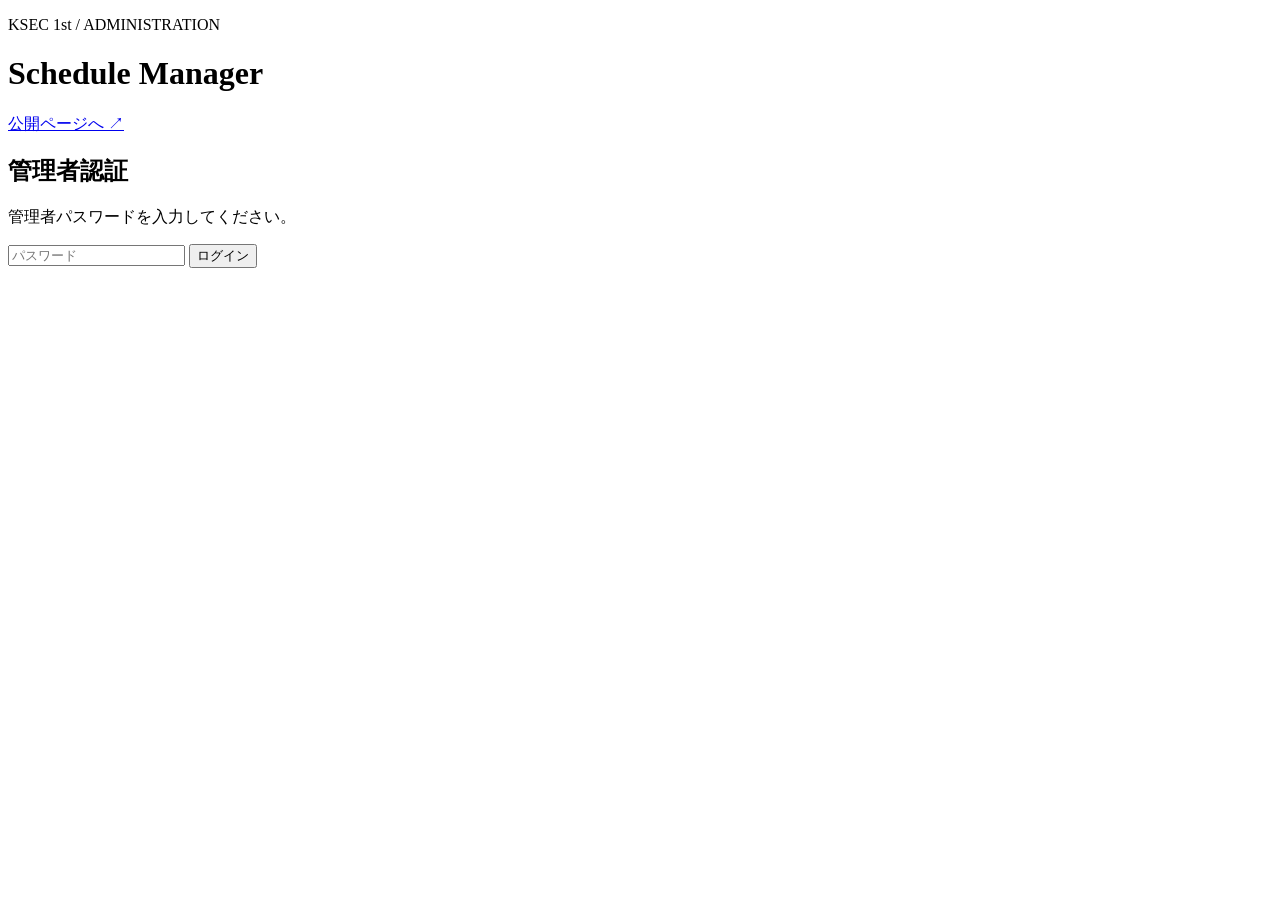
==== admin.html @ 0caa8f28 "Create admin.html" ====
<!DOCTYPE html>
<html lang="ja">
<head>
  <meta charset="UTF-8">
  <meta name="viewport" content="width=device-width, initial-scale=1">
  <title>管理者ページ｜KSEC 1st</title>
  <link rel="stylesheet" href="admin.css">
</head>
<body>
<header class="topbar">
  <div>
    <p>KSEC 1st / ADMINISTRATION</p>
    <h1>Schedule Manager</h1>
  </div>
  <a href="index.html">公開ページへ ↗</a>
</header>

<main class="wrap">
  <section id="loginPanel" class="panel login-panel">
    <h2>管理者認証</h2>
    <p>管理者パスワードを入力してください。</p>
    <form id="loginForm">
      <input id="loginPassword" type="password" autocomplete="current-password" placeholder="パスワード" required>
      <button class="primary" type="submit">ログイン</button>
    </form>
    <p id="loginError" class="error"></p>
  </section>

  <div id="adminApp" hidden>
    <div class="toolbar">
      <h2>管理メニュー</h2>
      <button id="logoutBtn" class="secondary">ログアウト</button>
    </div>

    <section class="panel">
      <h2 id="formTitle">予定を追加</h2>
      <form id="eventForm">
        <input id="editId" type="hidden">

        <label>日程を選択</label>
        <div class="date-picker-row">
          <input id="dateInput" type="date">
          <button type="button" id="addDateBtn" class="secondary">日程を追加</button>
        </div>
        <div id="selectedDates" class="chips"></div>

        <label for="eventTitle">予定名</label>
        <input id="eventTitle" type="text" placeholder="例：通常部活動" required>

        <label for="eventCategory">カテゴリ</label>
        <select id="eventCategory" required></select>

        <label for="eventDescription">内容</label>
        <textarea id="eventDescription" rows="4" placeholder="予定の詳細"></textarea>

        <div class="buttons">
          <button type="submit" class="primary">保存する</button>
          <button type="button" id="resetFormBtn" class="secondary">入力をリセット</button>
        </div>
      </form>
    </section>

    <section class="panel">
      <h2>登録済みの予定</h2>
      <div id="eventList" class="item-list"></div>
    </section>

    <section class="panel">
      <h2>カテゴリ管理</h2>
      <form id="categoryForm">
        <input id="categoryEditId" type="hidden">
        <label for="categoryName">カテゴリ名</label>
        <input id="categoryName" type="text" placeholder="例：練習試合" required>
        <label for="categoryColor">カテゴリカラー</label>
        <div class="color-row">
          <input id="categoryColor" type="color" value="#2774E6">
          <span id="colorCode">#2774E6</span>
        </div>
        <div class="buttons">
          <button type="submit" class="primary">カテゴリを保存</button>
          <button type="button" id="resetCategoryBtn" class="secondary">リセット</button>
        </div>
      </form>
      <div id="categoryList" class="item-list"></div>
    </section>
  </div>

  <p id="statusMessage" role="status"></p>
</main>
<script src="admin.js"></script>
</body>
</html>
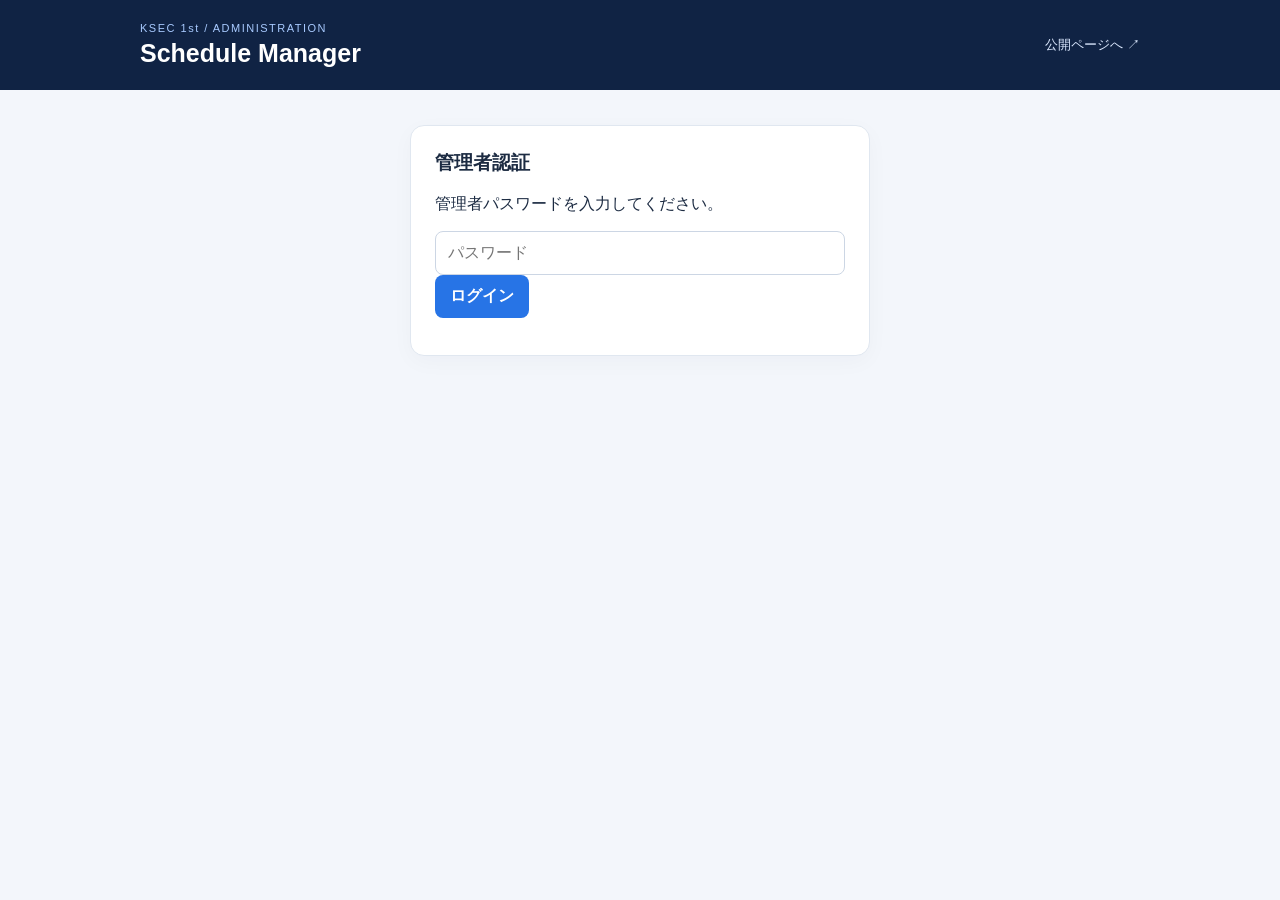
==== commit 6303d2ac: "Update admin.html" ====
--- a/admin.html
+++ b/admin.html
@@ -62,11 +62,6 @@
     </section>
 
     <section class="panel">
-      <h2>登録済みの予定</h2>
-      <div id="eventList" class="item-list"></div>
-    </section>
-
-    <section class="panel">
       <h2>カテゴリ管理</h2>
       <form id="categoryForm">
         <input id="categoryEditId" type="hidden">
@@ -84,6 +79,12 @@
       </form>
       <div id="categoryList" class="item-list"></div>
     </section>
+
+    <section class="panel">
+      <h2>登録済みの予定</h2>
+      <div id="eventList" class="item-list"></div>
+    </section>
+    
   </div>
 
   <p id="statusMessage" role="status"></p>
--- a/admin.css
+++ b/admin.css
@@ -0,0 +1,112 @@
+
+:root {
+  --navy: #102344;
+  --blue: #2774e6;
+  --bg: #f3f6fb;
+  --line: #e0e7f0;
+  --text: #1c2b42;
+}
+* { box-sizing: border-box; }
+body {
+  margin: 0;
+  background: var(--bg);
+  color: var(--text);
+  font-family: "Noto Sans JP", "Yu Gothic", sans-serif;
+}
+button, input, select, textarea { font: inherit; }
+button, a { cursor: pointer; }
+.topbar {
+  padding: 22px max(20px, calc((100% - 1000px) / 2));
+  background: var(--navy);
+  color: white;
+  display: flex;
+  justify-content: space-between;
+  align-items: center;
+  gap: 15px;
+}
+.topbar p { margin: 0 0 5px; color: #a8caff; font-size: 11px; letter-spacing: 1.5px; }
+.topbar h1 { margin: 0; font-size: 25px; }
+.topbar a { color: #dce9ff; text-decoration: none; font-size: 13px; }
+.wrap { max-width: 1000px; margin: 28px auto; padding: 0 16px 40px; }
+.panel {
+  margin-bottom: 20px;
+  padding: 24px;
+  background: white;
+  border: 1px solid var(--line);
+  border-radius: 14px;
+  box-shadow: 0 6px 22px #10234408;
+}
+.panel h2 { margin: 0 0 18px; font-size: 19px; }
+.login-panel { max-width: 460px; margin: 35px auto; }
+label { display: block; margin: 17px 0 7px; font-size: 13px; font-weight: 700; }
+input:not([type="color"]), select, textarea {
+  width: 100%;
+  min-width: 0;
+  padding: 12px;
+  border: 1px solid #ccd6e4;
+  border-radius: 8px;
+  background: white;
+  color: var(--text);
+}
+textarea { resize: vertical; line-height: 1.7; }
+button {
+  border: 0;
+  border-radius: 8px;
+  padding: 11px 15px;
+  font-weight: 700;
+}
+.primary { background: var(--blue); color: white; }
+.primary:hover { background: #155ac0; }
+.secondary { background: #edf2f8; color: #263650; }
+.toolbar { display: flex; align-items: center; justify-content: space-between; margin-bottom: 16px; }
+.toolbar h2 { margin: 0; }
+.date-picker-row, .color-row, .buttons {
+  display: flex;
+  align-items: center;
+  gap: 10px;
+}
+.date-picker-row input { flex: 1; }
+.color-row input { width: 55px; height: 42px; padding: 3px; }
+.buttons { margin-top: 18px; flex-wrap: wrap; }
+.chips { display: flex; flex-wrap: wrap; gap: 7px; margin-top: 10px; }
+.chip {
+  display: inline-flex;
+  align-items: center;
+  gap: 8px;
+  padding: 7px 10px;
+  border-radius: 8px;
+  background: #eaf2ff;
+  color: #174a93;
+  font-size: 13px;
+}
+.chip button { padding: 0 3px; background: transparent; color: inherit; }
+.item-list { display: grid; gap: 10px; margin-top: 16px; }
+.item {
+  display: flex;
+  justify-content: space-between;
+  align-items: center;
+  gap: 14px;
+  padding: 13px;
+  border: 1px solid var(--line);
+  border-radius: 10px;
+}
+.item-main { min-width: 0; overflow-wrap: anywhere; }
+.item-main strong { display: block; }
+.item-main small { display: block; margin-top: 4px; color: #718096; }
+.item-actions { display: flex; flex-wrap: wrap; gap: 6px; }
+.item-actions button { padding: 8px 10px; font-size: 12px; }
+.delete { background: #fff0f0; color: #c22c3a; }
+.swatch { display: inline-block; width: 12px; height: 12px; border-radius: 3px; margin-right: 7px; }
+.error { color: #c22c3a; font-size: 13px; }
+#statusMessage { white-space: pre-wrap; }
+[hidden] { display: none !important; }
+
+@media (max-width: 600px) {
+  .topbar { padding: 18px 15px; }
+  .topbar h1 { font-size: 20px; }
+  .topbar a { font-size: 11px; }
+  .wrap { margin-top: 16px; padding: 0 10px 25px; }
+  .panel { padding: 17px; }
+  .item { align-items: flex-start; flex-direction: column; }
+  .date-picker-row { align-items: stretch; flex-direction: column; }
+}
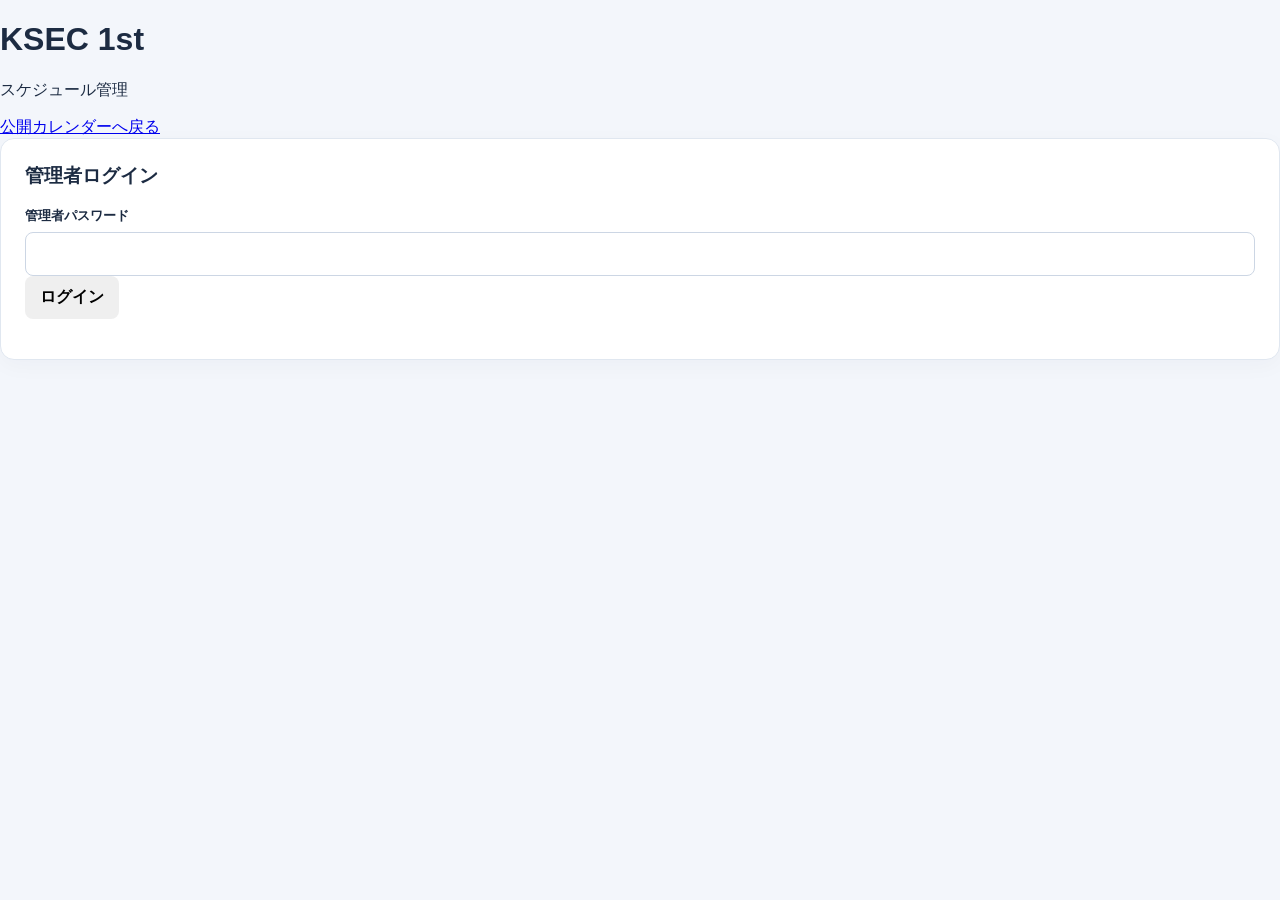
==== commit 66120efb: "Update admin.html" ====
--- a/admin.html
+++ b/admin.html
@@ -3,92 +3,176 @@
 <html lang="ja">
 <head>
   <meta charset="UTF-8">
-  <meta name="viewport" content="width=device-width, initial-scale=1">
+  <meta name="viewport" content="width=device-width, initial-scale=1.0">
   <title>管理者ページ｜KSEC 1st</title>
   <link rel="stylesheet" href="admin.css">
 </head>
 <body>
-<header class="topbar">
-  <div>
-    <p>KSEC 1st / ADMINISTRATION</p>
-    <h1>Schedule Manager</h1>
-  </div>
-  <a href="index.html">公開ページへ ↗</a>
-</header>
+  <header class="admin-header">
+    <div>
+      <h1>KSEC 1st</h1>
+      <p>スケジュール管理</p>
+    </div>
+    <a href="index.html" class="back-link">公開カレンダーへ戻る</a>
+  </header>
 
-<main class="wrap">
-  <section id="loginPanel" class="panel login-panel">
-    <h2>管理者認証</h2>
-    <p>管理者パスワードを入力してください。</p>
-    <form id="loginForm">
-      <input id="loginPassword" type="password" autocomplete="current-password" placeholder="パスワード" required>
-      <button class="primary" type="submit">ログイン</button>
-    </form>
-    <p id="loginError" class="error"></p>
-  </section>
-
-  <div id="adminApp" hidden>
-    <div class="toolbar">
-      <h2>管理メニュー</h2>
-      <button id="logoutBtn" class="secondary">ログアウト</button>
-    </div>
-
-    <section class="panel">
-      <h2 id="formTitle">予定を追加</h2>
-      <form id="eventForm">
-        <input id="editId" type="hidden">
-
-        <label>日程を選択</label>
-        <div class="date-picker-row">
-          <input id="dateInput" type="date">
-          <button type="button" id="addDateBtn" class="secondary">日程を追加</button>
-        </div>
-        <div id="selectedDates" class="chips"></div>
-
-        <label for="eventTitle">予定名</label>
-        <input id="eventTitle" type="text" placeholder="例：通常部活動" required>
-
-        <label for="eventCategory">カテゴリ</label>
-        <select id="eventCategory" required></select>
-
-        <label for="eventDescription">内容</label>
-        <textarea id="eventDescription" rows="4" placeholder="予定の詳細"></textarea>
-
-        <div class="buttons">
-          <button type="submit" class="primary">保存する</button>
-          <button type="button" id="resetFormBtn" class="secondary">入力をリセット</button>
-        </div>
+  <main class="admin-container">
+    <!-- ログイン -->
+    <section id="loginPanel" class="panel">
+      <h2>管理者ログイン</h2>
+      <form id="loginForm">
+        <label for="loginPassword">管理者パスワード</label>
+        <input
+          type="password"
+          id="loginPassword"
+          autocomplete="current-password"
+          required
+        >
+        <button type="submit">ログイン</button>
+        <p id="loginMessage" class="message" aria-live="polite"></p>
       </form>
     </section>
 
-    <section class="panel">
-      <h2>カテゴリ管理</h2>
-      <form id="categoryForm">
-        <input id="categoryEditId" type="hidden">
-        <label for="categoryName">カテゴリ名</label>
-        <input id="categoryName" type="text" placeholder="例：練習試合" required>
-        <label for="categoryColor">カテゴリカラー</label>
-        <div class="color-row">
-          <input id="categoryColor" type="color" value="#2774E6">
-          <span id="colorCode">#2774E6</span>
+    <!-- 管理画面 -->
+    <div id="adminApp" hidden>
+      <div class="admin-toolbar">
+        <h2>管理メニュー</h2>
+        <button type="button" id="logoutButton" class="secondary-button">
+          ログアウト
+        </button>
+      </div>
+
+      <!-- 日程設定 -->
+      <section class="panel">
+        <h2 id="scheduleFormHeading">日程設定</h2>
+        <p class="help-text">
+          開始日から終了日まで、毎日に同じ予定を登録します。
+          1日のみの場合は、開始日と終了日に同じ日付を指定してください。
+        </p>
+
+        <form id="scheduleForm">
+          <input type="hidden" id="editingEventId">
+
+          <div class="form-grid">
+            <div class="form-field">
+              <label for="startDate">開始日 <span class="required">必須</span></label>
+              <input type="date" id="startDate" required>
+            </div>
+
+            <div class="form-field">
+              <label for="endDate">終了日 <span class="required">必須</span></label>
+              <input type="date" id="endDate" required>
+            </div>
+          </div>
+
+          <p id="periodPreview" class="help-text" aria-live="polite">
+            開始日と終了日を選択してください。
+          </p>
+
+          <div class="form-field">
+            <label for="eventTitle">予定名 <span class="required">必須</span></label>
+            <input
+              type="text"
+              id="eventTitle"
+              maxlength="100"
+              placeholder="例：秋季大会"
+              required
+            >
+          </div>
+
+          <div class="form-field">
+            <label for="eventCategory">カテゴリ <span class="required">必須</span></label>
+            <select id="eventCategory" required>
+              <option value="">カテゴリを読み込み中...</option>
+            </select>
+          </div>
+
+          <div class="form-field">
+            <label for="eventDescription">内容・詳細</label>
+            <textarea
+              id="eventDescription"
+              rows="4"
+              maxlength="2000"
+              placeholder="予定の詳細を入力してください。"
+            ></textarea>
+          </div>
+
+          <div class="button-row">
+            <button type="submit" id="saveEventButton">期間を指定して登録</button>
+            <button
+              type="button"
+              id="cancelEditButton"
+              class="secondary-button"
+              hidden
+            >
+              編集をキャンセル
+            </button>
+          </div>
+
+          <p id="scheduleMessage" class="message" aria-live="polite"></p>
+        </form>
+      </section>
+
+      <!-- 登録済み予定 -->
+      <section class="panel">
+        <h2>登録済みの日程</h2>
+        <p class="help-text">
+          期間登録された予定は、日付ごとに表示されます。
+          編集・削除は1日分ずつ行います。
+        </p>
+        <div id="eventList" class="event-list">
+          読み込み中...
         </div>
-        <div class="buttons">
-          <button type="submit" class="primary">カテゴリを保存</button>
-          <button type="button" id="resetCategoryBtn" class="secondary">リセット</button>
+      </section>
+
+      <!-- カテゴリ管理 -->
+      <section class="panel">
+        <h2>カテゴリ管理</h2>
+
+        <form id="categoryForm">
+          <input type="hidden" id="editingCategoryId">
+
+          <div class="form-field">
+            <label for="categoryName">カテゴリ名</label>
+            <input
+              type="text"
+              id="categoryName"
+              maxlength="50"
+              placeholder="例：部活動"
+              required
+            >
+          </div>
+
+          <div class="form-field">
+            <label for="categoryColor">カテゴリカラー</label>
+            <div class="color-field">
+              <input type="color" id="categoryColor" value="#2774E6" required>
+              <span id="categoryColorCode">#2774E6</span>
+            </div>
+          </div>
+
+          <div class="button-row">
+            <button type="submit" id="saveCategoryButton">カテゴリを追加</button>
+            <button
+              type="button"
+              id="cancelCategoryEditButton"
+              class="secondary-button"
+              hidden
+            >
+              編集をキャンセル
+            </button>
+          </div>
+
+          <p id="categoryMessage" class="message" aria-live="polite"></p>
+        </form>
+
+        <div id="categoryList" class="category-list">
+          読み込み中...
         </div>
-      </form>
-      <div id="categoryList" class="item-list"></div>
-    </section>
+      </section>
+    </div>
+  </main>
 
-    <section class="panel">
-      <h2>登録済みの予定</h2>
-      <div id="eventList" class="item-list"></div>
-    </section>
-    
-  </div>
-
-  <p id="statusMessage" role="status"></p>
-</main>
-<script src="admin.js"></script>
+  <script src="admin.js"></script>
 </body>
 </html>
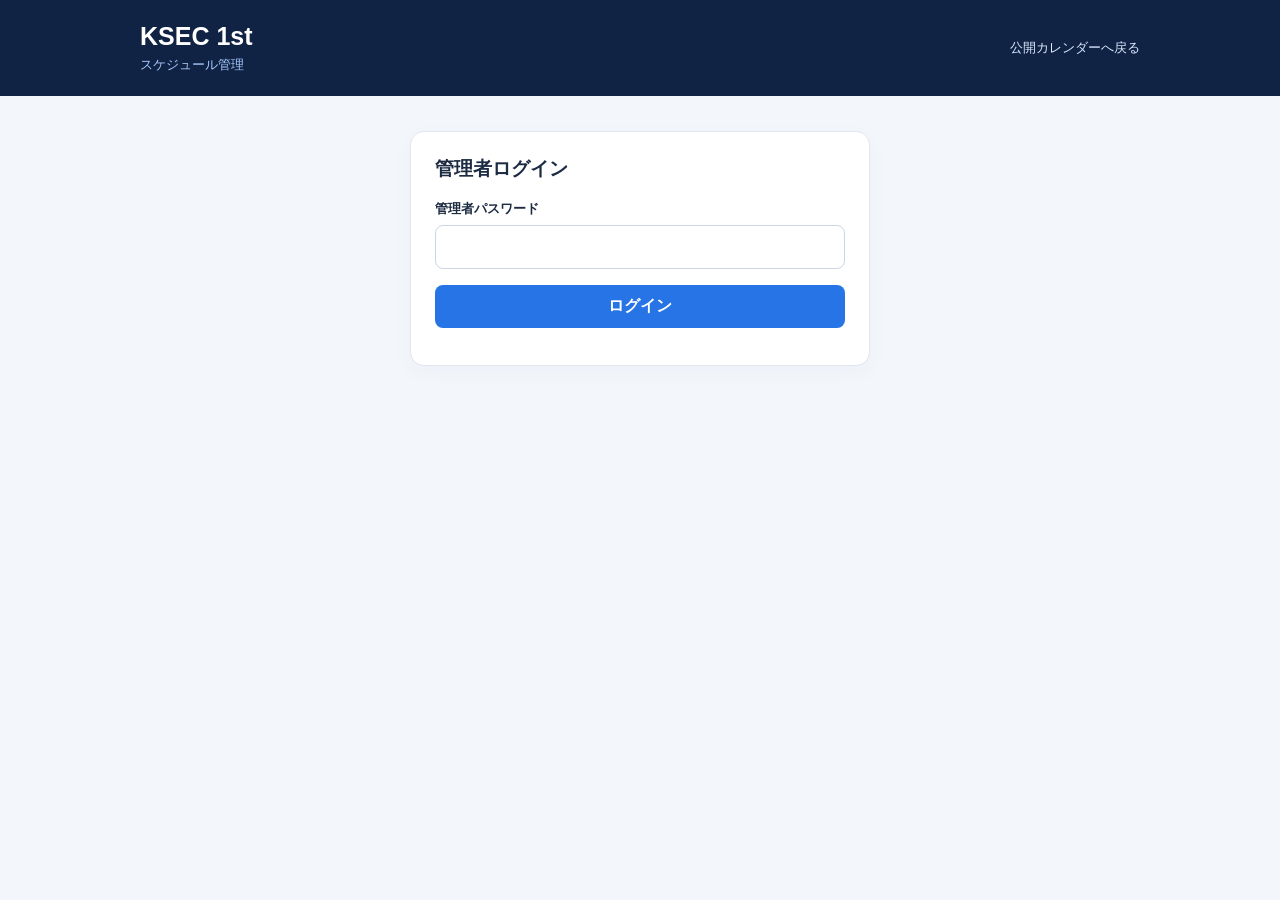
==== commit 1b308e7c: "Update admin.html" ====
--- a/admin.html
+++ b/admin.html
@@ -4,8 +4,9 @@
 <head>
   <meta charset="UTF-8">
   <meta name="viewport" content="width=device-width, initial-scale=1.0">
-  <title>管理者ページ｜KSEC 1st</title>
+  <title>adminすけじゅーる｜KSEC 1st</title>
   <link rel="stylesheet" href="admin.css">
+  <link rel="icon" href="favicon.png">
 </head>
 <body>
   <header class="admin-header">
--- a/admin.css
+++ b/admin.css
@@ -110,3 +110,347 @@
   .item { align-items: flex-start; flex-direction: column; }
   .date-picker-row { align-items: stretch; flex-direction: column; }
 }
+
+
+/* 期間指定の日程設定 */
+.form-grid {
+  display: grid;
+  grid-template-columns: repeat(2, minmax(0, 1fr));
+  gap: 16px;
+}
+
+.form-field {
+  margin-bottom: 16px;
+}
+
+.form-field label {
+  display: block;
+  margin-bottom: 7px;
+  font-weight: 600;
+}
+
+.form-field input,
+.form-field select,
+.form-field textarea {
+  box-sizing: border-box;
+  width: 100%;
+}
+
+.help-text {
+  color: #64748b;
+  font-size: 0.9rem;
+  line-height: 1.7;
+}
+
+.required {
+  color: #dc2626;
+  font-size: 0.8rem;
+}
+
+.button-row,
+.admin-toolbar {
+  display: flex;
+  align-items: center;
+  flex-wrap: wrap;
+  gap: 10px;
+}
+
+.admin-toolbar {
+  justify-content: space-between;
+}
+
+.message.error {
+  color: #dc2626;
+}
+
+.message.success {
+  color: #15803d;
+}
+
+.event-item,
+.category-item {
+  display: flex;
+  align-items: center;
+  justify-content: space-between;
+  gap: 16px;
+  padding: 16px 0;
+  border-bottom: 1px solid #e2e8f0;
+}
+
+.event-item-main {
+  min-width: 0;
+  overflow-wrap: anywhere;
+}
+
+.event-date {
+  color: #64748b;
+  font-size: 0.85rem;
+  margin-bottom: 4px;
+}
+
+.event-title {
+  font-weight: 700;
+  margin-bottom: 8px;
+}
+
+.event-category {
+  display: inline-block;
+  padding: 4px 9px;
+  border-radius: 999px;
+  background: var(--category-color);
+  color: #fff;
+  font-size: 0.8rem;
+}
+
+.event-description {
+  white-space: pre-wrap;
+  overflow-wrap: anywhere;
+}
+
+.event-actions,
+.category-info,
+.color-field {
+  display: flex;
+  align-items: center;
+  flex-wrap: wrap;
+  gap: 8px;
+}
+
+.category-color-dot {
+  width: 14px;
+  height: 14px;
+  border-radius: 50%;
+  flex-shrink: 0;
+}
+
+.color-field input[type="color"] {
+  width: 56px;
+  height: 40px;
+  padding: 3px;
+}
+
+.secondary-button {
+  background: #64748b;
+  color: white;
+}
+
+.danger-button {
+  background: #dc2626;
+  color: white;
+}
+
+button {
+  cursor: pointer;
+}
+
+button:disabled {
+  opacity: 0.6;
+  cursor: not-allowed;
+}
+
+[hidden] {
+  display: none !important;
+}
+
+@media (max-width: 600px) {
+  .form-grid {
+    grid-template-columns: 1fr;
+  }
+
+  .event-item,
+  .category-item {
+    align-items: flex-start;
+    flex-direction: column;
+  }
+
+  .event-actions {
+    width: 100%;
+  }
+}
+
+
+/* =========================================
+   現在の admin.html に合わせたUI修正
+========================================= */
+
+.admin-header {
+  padding: 22px max(20px, calc((100% - 1000px) / 2));
+  background: #102344;
+  color: #fff;
+  display: flex;
+  justify-content: space-between;
+  align-items: center;
+  gap: 15px;
+}
+
+.admin-header h1 {
+  margin: 0;
+  font-size: 25px;
+}
+
+.admin-header p {
+  margin: 5px 0 0;
+  color: #a8caff;
+  font-size: 13px;
+}
+
+.admin-header .back-link {
+  color: #dce9ff;
+  text-decoration: none;
+  font-size: 13px;
+}
+
+.admin-container {
+  width: 100%;
+  max-width: 1000px;
+  margin: 28px auto;
+  padding: 0 16px 40px;
+}
+
+.panel {
+  margin-bottom: 20px;
+  padding: 24px;
+  background: #fff;
+  border: 1px solid #e0e7f0;
+  border-radius: 14px;
+  box-shadow: 0 6px 22px #10234408;
+}
+
+.panel h2,
+.admin-toolbar h2 {
+  margin: 0 0 18px;
+  font-size: 19px;
+}
+
+#loginPanel {
+  max-width: 460px;
+  margin: 35px auto;
+}
+
+#loginForm button,
+#scheduleForm button[type="submit"],
+#categoryForm button[type="submit"] {
+  background: #2774e6;
+  color: #fff;
+}
+
+#loginForm button {
+  width: 100%;
+  margin-top: 16px;
+}
+
+.admin-toolbar {
+  display: flex;
+  align-items: center;
+  justify-content: space-between;
+  gap: 12px;
+  margin-bottom: 16px;
+}
+
+.admin-toolbar h2 {
+  margin: 0;
+}
+
+.secondary-button {
+  background: #edf2f8;
+  color: #263650;
+}
+
+.danger-button {
+  background: #fff0f0;
+  color: #c22c3a;
+}
+
+.event-list,
+.category-list {
+  display: grid;
+  gap: 10px;
+  margin-top: 16px;
+}
+
+.event-item,
+.category-item {
+  display: flex;
+  justify-content: space-between;
+  align-items: center;
+  gap: 14px;
+  padding: 16px;
+  border: 1px solid #e0e7f0;
+  border-radius: 10px;
+  background: #fff;
+}
+
+.event-item-main {
+  flex: 1;
+  min-width: 0;
+  overflow-wrap: anywhere;
+}
+
+.event-actions {
+  display: flex;
+  flex-wrap: wrap;
+  gap: 6px;
+}
+
+.event-actions button {
+  padding: 8px 10px;
+  font-size: 12px;
+}
+
+.category-info code {
+  color: #64748b;
+  font-size: 12px;
+}
+
+.message {
+  font-size: 13px;
+  line-height: 1.7;
+}
+
+.message.error {
+  color: #c22c3a;
+}
+
+.message.success {
+  color: #15803d;
+}
+
+#periodPreview {
+  padding: 10px 12px;
+  background: #edf4ff;
+  border-radius: 8px;
+}
+
+@media (max-width: 600px) {
+  .admin-header {
+    padding: 18px 15px;
+    flex-wrap: wrap;
+  }
+
+  .admin-header h1 {
+    font-size: 20px;
+  }
+
+  .admin-header .back-link {
+    font-size: 12px;
+  }
+
+  .admin-container {
+    margin-top: 16px;
+    padding: 0 10px 25px;
+  }
+
+  .panel {
+    padding: 17px;
+  }
+
+  .event-item,
+  .category-item {
+    align-items: flex-start;
+    flex-direction: column;
+  }
+
+  .event-actions {
+    width: 100%;
+  }
+}
